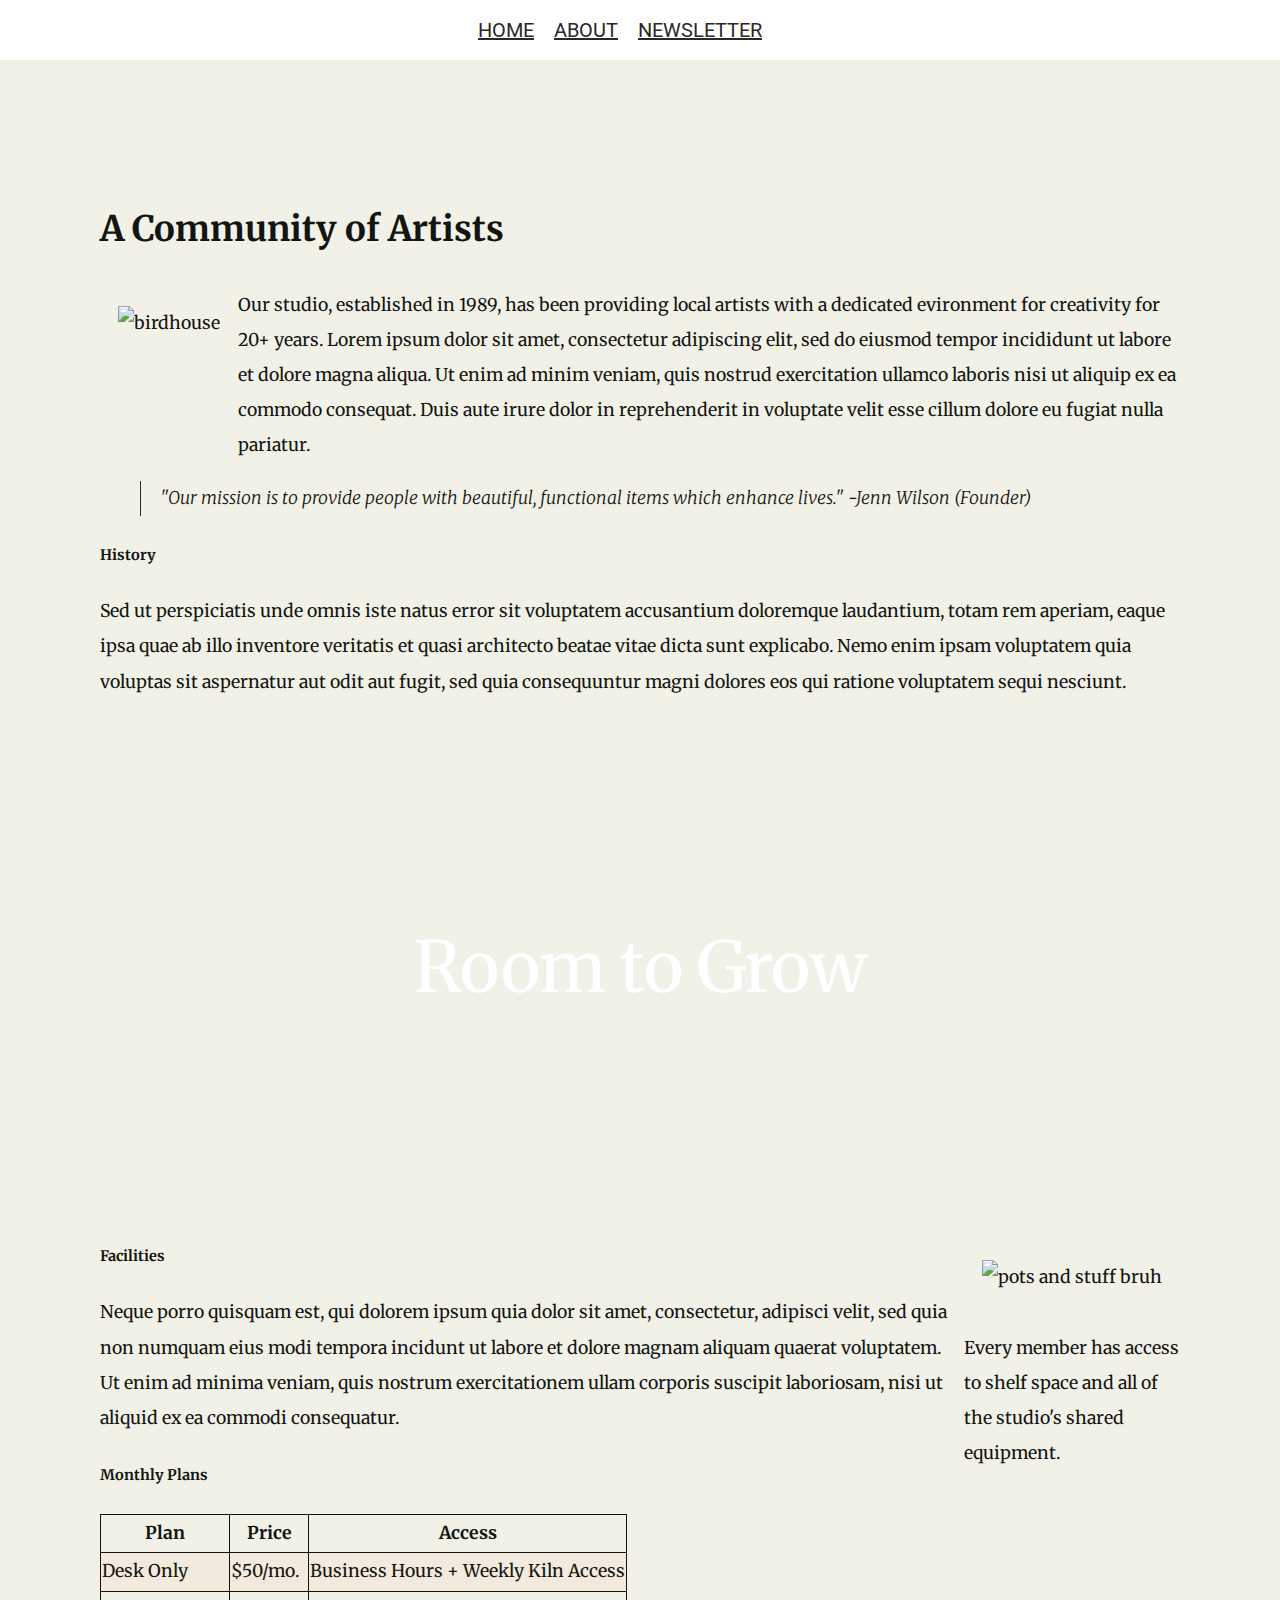
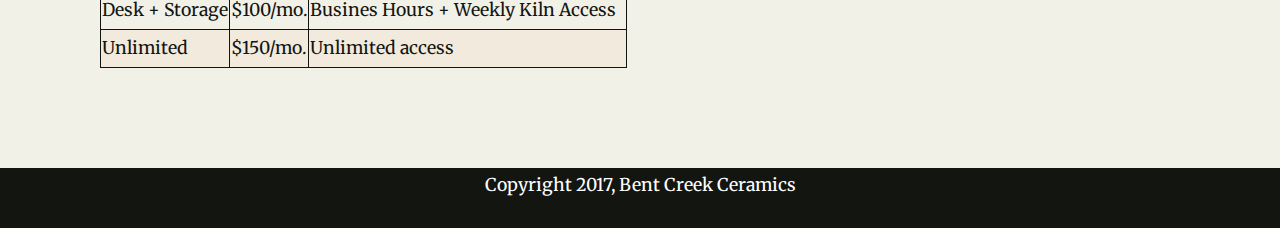
==== about.html @ 6a62789f "fixed img in project" ====
<!DOCTYPE html>
<html>
  <head>
    <meta charset="utf-8">
    <title>Bent Creek Ceramics - about</title>
    <link rel="stylesheet" href="styles.css">
    <link href="https://cdnjs.cloudflare.com/ajax/libs/normalize/7.0.0/normalize.min.css">
    <link href="https://fonts.googleapis.com/css?family=Merriweather:300,300i,400,400i,700|Roboto:300,300i,400,400i" rel="stylesheet">
  </head>
  <body>
    <header>
        <nav id="main-navigation">
          <a id="logo" href="index.html"><img src="../images/optimized/optimized/bent-creek-logo.png" alt=""></a>
          <a href="index.html">Home</a>
          <a href="about.html">About</a>
          <a href="newsletter.html">Newsletter</a>
        </nav>
      </header>
    <div class="wrapper">
      <main>

        <h1>A Community of Artists</h1>

        <section>

          <img class="clearfix"src="../images/optimized/birdhouse.jpg" alt="birdhouse" id="img1">

          <p>Our studio, established in 1989, has been providing local artists with a dedicated evironment for creativity for 20+ years. Lorem ipsum dolor sit amet, consectetur adipiscing elit, sed do eiusmod tempor incididunt ut labore et dolore magna aliqua. Ut enim ad minim veniam, quis nostrud exercitation ullamco laboris nisi ut aliquip ex ea commodo consequat. Duis aute irure dolor in reprehenderit in voluptate velit esse cillum dolore eu fugiat nulla pariatur.</p>

          <blockquote>

            "Our mission is to provide people with beautiful, functional items which enhance lives."
            -Jenn Wilson (Founder)

          </blockquote>

          <h5>History</h5>

          <p>Sed ut perspiciatis unde omnis iste natus error sit voluptatem accusantium doloremque laudantium, totam rem aperiam, eaque ipsa quae ab illo inventore veritatis et quasi architecto beatae vitae dicta sunt explicabo. Nemo enim ipsam voluptatem quia voluptas sit aspernatur aut odit aut fugit, sed quia consequuntur magni dolores eos qui ratione voluptatem sequi nesciunt.</p>
        </section>
      </div>
        <div class="banner">

          <p>Room to Grow</p>

        </div>

      <div class="wrapper">
      <section>

        <div class="sidepara">

          <img src="../images/optimized/background-1.jpg" alt="pots and stuff bruh" id=img2>

          <p>Every member has access to shelf space and all of the studio's shared equipment.</p>

        </div>

          <h5>Facilities</h5>

          <p>Neque porro quisquam est, qui dolorem ipsum quia dolor sit amet, consectetur, adipisci velit, sed quia non numquam eius modi tempora incidunt ut labore et dolore magnam aliquam quaerat voluptatem. Ut enim ad minima veniam, quis nostrum exercitationem ullam corporis suscipit laboriosam, nisi ut aliquid ex ea commodi consequatur.</p>



        </section>


      </main>

      <h5>Monthly Plans</h5>

      <table>
        <thead>
          <th>Plan</th>
          <th>Price</th>
          <th>Access</th>

        </thead>
        <tbody>
          <tr class="boldrow">
            <td>Desk Only</td>
            <td>$50/mo.</td>
            <td>Business Hours + Weekly Kiln Access</td>
          </tr>
          <tr>
            <td>Desk + Storage</td>
            <td>$100/mo.</td>
            <td>Busines Hours + Weekly Kiln Access</td>
          </tr>
          <tr class="boldrow">
            <td>Unlimited</td>
            <td>$150/mo.</td>
            <td>Unlimited access</td>
          </tr>
        </tbody>
      </table>
    </div>
  </body>
  <footer>
    <span>Copyright 2017, Bent Creek Ceramics</span>
  </footer>
</html>
---- styles.css ----
/*Background: #F2F1E8
Text: #131511
Inline Link: #968772
Inline Link (Hover): #967343
Navigation Background: #FFFFFF
Navigation Text: #2B2F26
Navigation Text (Hover): #CD5D67
Navigation Text (Active) #968772
Button Background: #968772
Button Background (Hover): #967343
Button Text: #F2F1E8
Button Text (Hover): #FFFFFF
Input Border Bottom: #968772
Input Border Bottom (Focus): #967343*/


body{
  font-family: "Merriweather";
  line-height: 2;
  background-color: #F2F1E8;
  margin: 0;
  color: #131511;
  font-size: 1.1em;
}

nav{
  background-color: #FFFFFF;
  display: flex;
  background: white;
  align-items: center;
  font-family: "Roboto";
}

nav a{
  text-transform: uppercase;
  color: #2b2726;
  padding: 10px;
  font-size: 20px;
}

nav a:hover{
  color: #cd5d67;
}
nav a.active{
  color: #968772;
}

nav a img{
  height: 55px;
}
#logo{
  flex-basis: 35%;
}
.wrapper{
  padding: 100px;
}

header{
  height: 70px;
}

footer{
  background-color: #131511;
  color: white;
  height: 60px;
  display: flex;
  justify-content: center;

}

.abouth{
  text-align: center;
  margin: 1px;
}
.abouth h1{
  font-size: 4em;
  margin: 0;
}
.abouth h3{
  font-size: 2em;
  margin: 0;
}

#index-main{
  display: flex;
  flex-wrap: wrap;
  justify-content: space-around;
}

.imgbox{
  /*flex-basis: */
  padding: 5px;
  height: 400px;
  background-size: cover;
  margin-bottom: 10px;
  position: relative;
}

#art1{
  background-image: url("../images/optimized/product-1.jpg");
  flex-basis: 60%;
}

#art2{
  background-image: url("../images/optimized/product-2.jpg");
  flex-basis: 18%;
}

#art3{
  background-image: url("../images/optimized/product-3.jpg");
  flex-basis: 18%;

}

#art4{
  background-image: url("/../images/optimized/product-4.jpg");
  flex-basis: 18%;
}

#art5{
  background-image: url("../images/optimized/product-5.jpg");
  flex-basis: 18%;
}

#art6{
  background-image: url("../images/optimized/product-6.jpg");
  flex-basis: 40%;
}

#art7{
  background-image: url("../images/optimized/product-7.jpg");
  flex-basis: 18%;
}

.imgbox p{
  background-color: #2b2f26;
  padding: 10px;
  color: white;
  position: absolute;
  bottom: 10px;
}

blockquote{
  border-left: solid 1px;
  border-color: #2b2f26;
  text-align: left;
  padding-left: 19px;
  font-style: italic;
  font-weight: lighter;
}


#img1{
  height: 122px;
  float: left;
  margin: 18px;
}
#img2{
  height: 122px;
  margin: 18px;
}

.sidepara{
  float: right;
  width: 20%;
  font-size: 1em;

}

.banner{
  background-image: url("../images/optimized/background-3.jpg");
  background-size:cover;
  background-position: center center;
  background-repeat: no-repeat;
  background-attachment: fixed;
  display: flex;
  align-items: center;
  justify-content: center;
  margin: 0;
  color: white;
  height: 300px;
  font-size: 4em;
}

.clearfix{
  overflow: auto;
  zoom: 1;
}

table{
  border: 1px solid #131511;
  border-collapse: collapse;
}

th{
  border: 1px solid #131511;
  border-collapse: collapse;
}

td{
  border: 1px solid #131511;
  border-collapse: collapse;
}

.boldrow{
  background-color: #f2eadc;
}

.nlbody{
  background-image: url("../images/optimized/background-2.jpg");
  background-size: 100%;
  display: flex;
  align-items: center;
  justify-content: center;
  min-height: 100vh;
}

.nlcontent{
  background: white;
  align-items: center;
  flex-direction: column;
  display: block;
  height: 275px;
  font-size: 1em;
  text-align: center;
  justify-content: center;
  margin: 0;
  display: inline-block;
  padding: 15px;
}

#button{
  background-color: #968772;
  height: 40px;
  width: 85px;
  border: 0;
  border-style: solid;

}

#nameinput{
  width: 90%;
  height: 17px;
  border: 0;
  border-bottom: 2px solid black;
}

#emailinput{
  width: 90%;
  height: 17px;
  border: 0;
  border-bottom: 2px solid black;
}
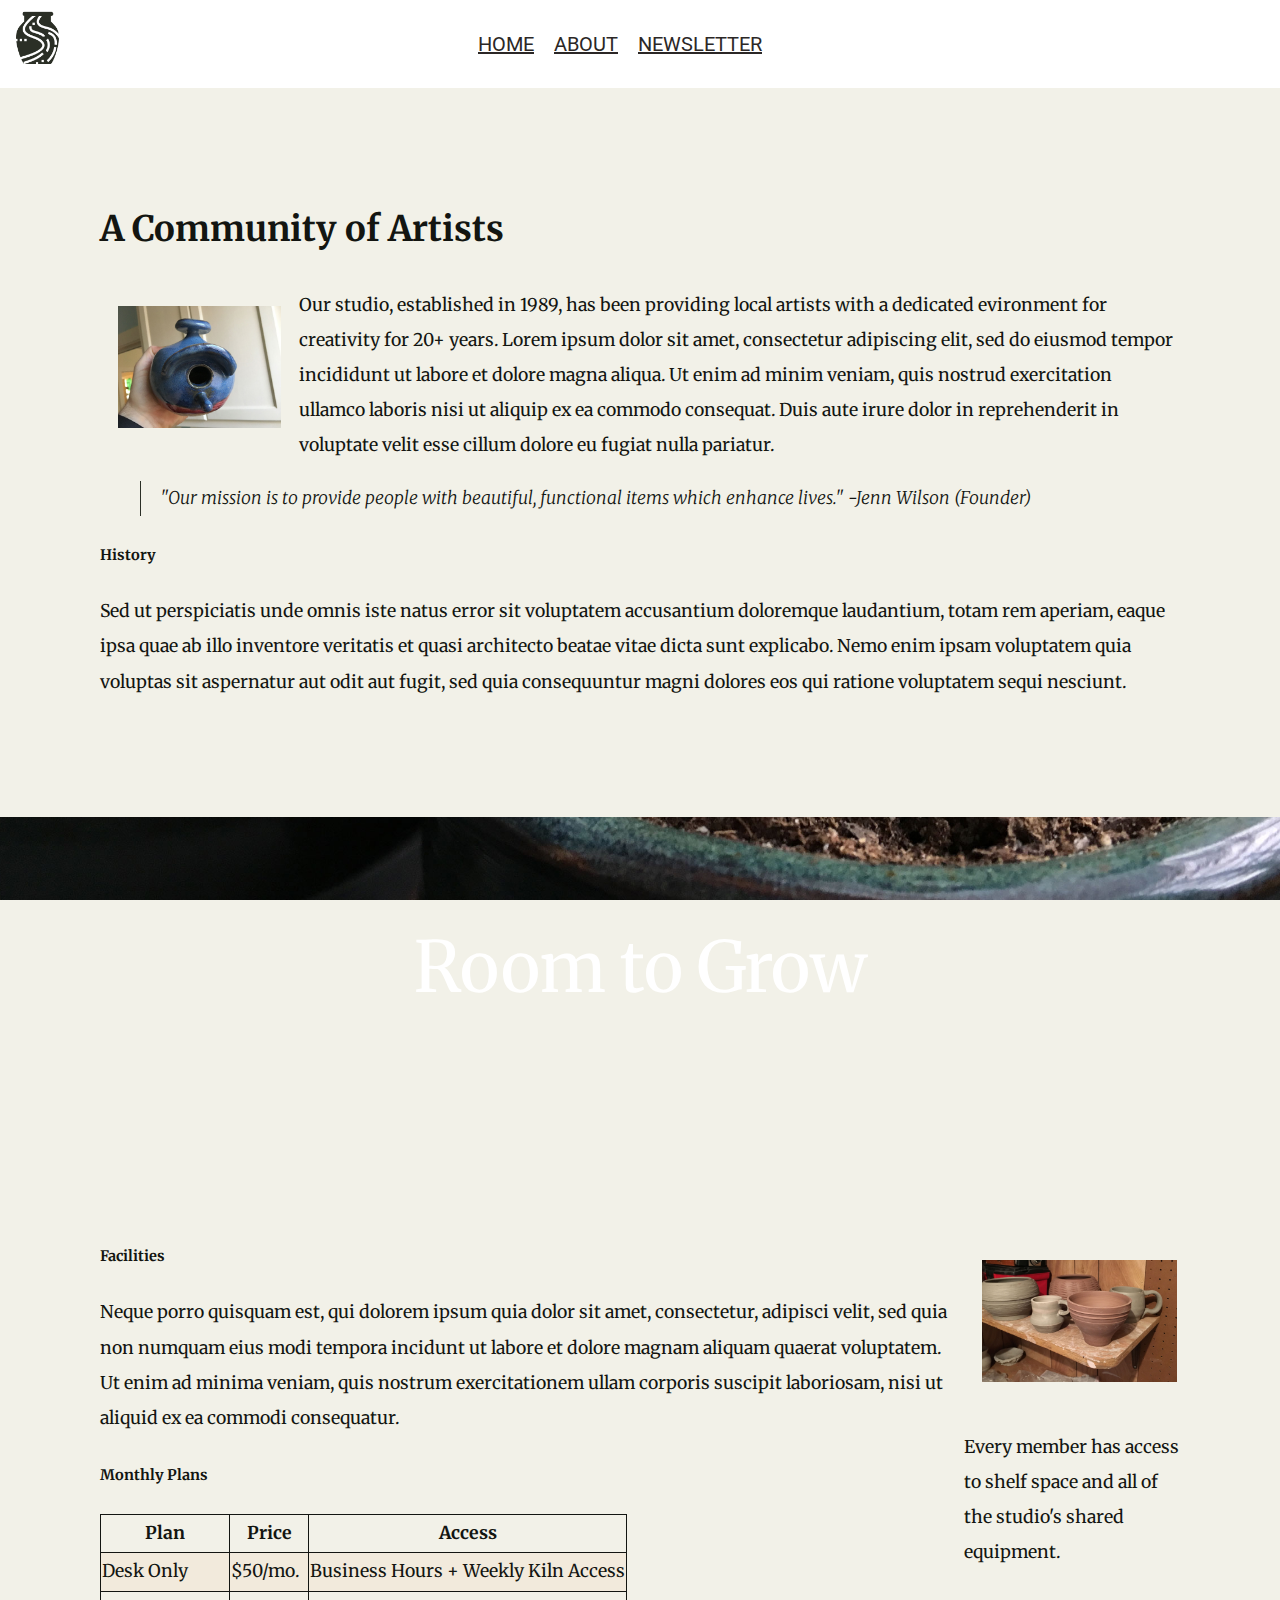
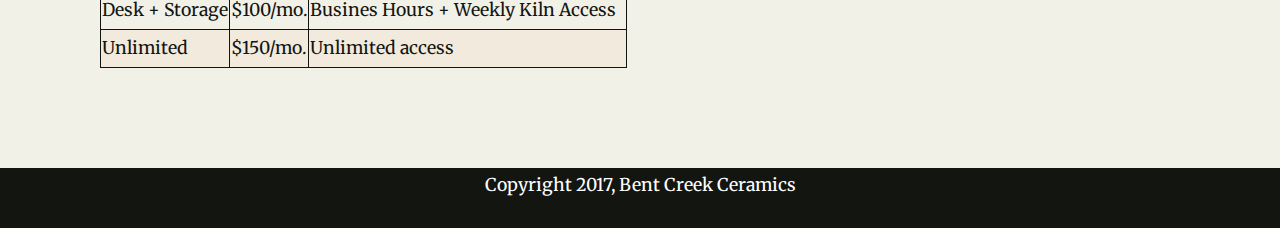
==== commit be732be9: "add images folder" ====
--- a/about.html
+++ b/about.html
@@ -10,7 +10,7 @@
   <body>
     <header>
         <nav id="main-navigation">
-          <a id="logo" href="index.html"><img src="../images/optimized/optimized/bent-creek-logo.png" alt=""></a>
+          <a id="logo" href="index.html"><img src="./optimized/bent-creek-logo.png" alt=""></a>
           <a href="index.html">Home</a>
           <a href="about.html">About</a>
           <a href="newsletter.html">Newsletter</a>
@@ -23,7 +23,7 @@
 
         <section>
 
-          <img class="clearfix"src="../images/optimized/birdhouse.jpg" alt="birdhouse" id="img1">
+          <img class="clearfix"src="./optimized/birdhouse.jpg" alt="birdhouse" id="img1">
 
           <p>Our studio, established in 1989, has been providing local artists with a dedicated evironment for creativity for 20+ years. Lorem ipsum dolor sit amet, consectetur adipiscing elit, sed do eiusmod tempor incididunt ut labore et dolore magna aliqua. Ut enim ad minim veniam, quis nostrud exercitation ullamco laboris nisi ut aliquip ex ea commodo consequat. Duis aute irure dolor in reprehenderit in voluptate velit esse cillum dolore eu fugiat nulla pariatur.</p>
 
@@ -50,7 +50,7 @@
 
         <div class="sidepara">
 
-          <img src="../images/optimized/background-1.jpg" alt="pots and stuff bruh" id=img2>
+          <img src="./optimized/background-1.jpg" alt="pots and stuff bruh" id=img2>
 
           <p>Every member has access to shelf space and all of the studio's shared equipment.</p>
 
--- a/styles.css
+++ b/styles.css
@@ -97,38 +97,38 @@
 }
 
 #art1{
-  background-image: url("../images/optimized/product-1.jpg");
+  background-image: url("./optimized/product-1.jpg");
   flex-basis: 60%;
 }
 
 #art2{
-  background-image: url("../images/optimized/product-2.jpg");
+  background-image: url("./optimized/product-2.jpg");
   flex-basis: 18%;
 }
 
 #art3{
-  background-image: url("../images/optimized/product-3.jpg");
+  background-image: url("./optimized/product-3.jpg");
   flex-basis: 18%;
 
 }
 
 #art4{
-  background-image: url("/../images/optimized/product-4.jpg");
+  background-image: url("./optimized/product-4.jpg");
   flex-basis: 18%;
 }
 
 #art5{
-  background-image: url("../images/optimized/product-5.jpg");
+  background-image: url("./optimized/product-5.jpg");
   flex-basis: 18%;
 }
 
 #art6{
-  background-image: url("../images/optimized/product-6.jpg");
+  background-image: url("./optimized/product-6.jpg");
   flex-basis: 40%;
 }
 
 #art7{
-  background-image: url("../images/optimized/product-7.jpg");
+  background-image: url("./optimized/product-7.jpg");
   flex-basis: 18%;
 }
 
@@ -168,7 +168,7 @@
 }
 
 .banner{
-  background-image: url("../images/optimized/background-3.jpg");
+  background-image: url("./optimized/background-3.jpg");
   background-size:cover;
   background-position: center center;
   background-repeat: no-repeat;
@@ -207,7 +207,7 @@
 }
 
 .nlbody{
-  background-image: url("../images/optimized/background-2.jpg");
+  background-image: url("./optimized/background-2.jpg");
   background-size: 100%;
   display: flex;
   align-items: center;
